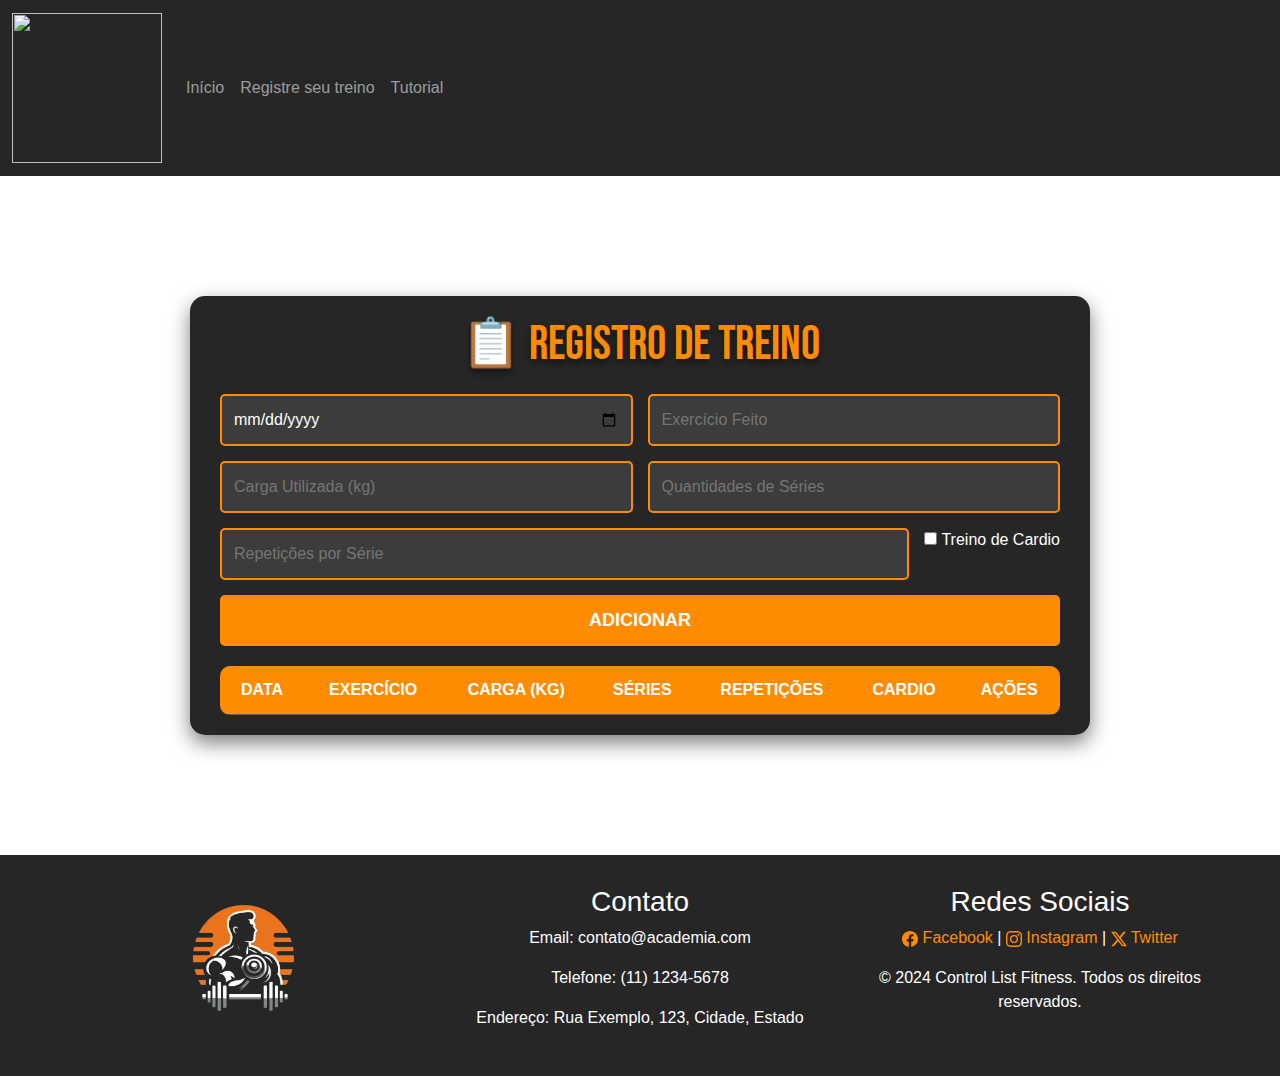
==== registro.html @ 843b9b17 "Atualização" ====
<!DOCTYPE html>
<html lang="pt-br">

<head>
    <meta charset="UTF-8">
    <meta name="viewport" content="width=device-width, initial-scale=1.0">
    <title>Registro de Treino</title>
    <link href="https://fonts.googleapis.com/css2?family=Bebas+Neue&family=Roboto+Condensed:wght@400;700&display=swap"
        rel="stylesheet">
    <link href="https://cdn.jsdelivr.net/npm/bootstrap@5.3.3/dist/css/bootstrap.min.css" rel="stylesheet"
        integrity="sha384-QWTKZyjpPEjISv5WaRU9OFeRpok6YctnYmDr5pNlyT2bRjXh0JMhjY6hW+ALEwIH" crossorigin="anonymous">
    <link rel="stylesheet"
        href="https://fonts.googleapis.com/css2?family=Material+Symbols+Outlined:opsz,wght,FILL,GRAD@24,400,0,0&icon_names=person" />
    <link rel="shortcut icon" href="favicon.ico" type="image/x-icon">
    <link rel="stylesheet" href="registro.css">
    <link rel="stylesheet" href="navbar.css">
</head>

<body>
    <header>
        <nav class="navbar navbar-expand-lg navbar-dark bg-dark" id="topo">
            <div class="container-fluid">
                <a class="navbar-brand" href="index.html">
                    <img src="logotipoacademia.png" alt="" id="">
                </a>
                <button class="navbar-toggler" type="button" data-bs-toggle="collapse" data-bs-target="#navbarNav"
                    aria-controls="navbarNav" aria-expanded="false" aria-label="Toggle navigation">
                    <span class="navbar-toggler-icon"></span>
                </button>

                <div class="collapse navbar-collapse" id="navbarNav">
                    <ul class="navbar-nav me-auto">
                        <li class="nav-item active">
                            <a class="nav-link" href="index.html">Início</a>
                        </li>
                        <li class="nav-item">
                            <a class="nav-link" href="registro.html">Registre seu treino</a>
                        </li>
                        <li class="nav-item">
                            <a class="nav-link" href="tutorial.html">Tutorial</a>
                        </li>
                    </ul>
                </div>
            </div>
        </nav>
    </header>

    <div class="container">
        <h1>📋 Registro de Treino</h1>
        <form id="data-form">
            <input type="date" id="date" required>
            <input type="text" id="exercise" placeholder="Exercício Feito" required>
            <input type="number" id="weight" placeholder="Carga Utilizada (kg)" required>
            <input type="number" id="series" placeholder="Quantidades de Séries" required>
            <input type="number" id="reps" placeholder="Repetições por Série" required>
            <div class="checkbox-group">
                <label>
                    <input type="checkbox" id="cardio"> Treino de Cardio
                </label>
            </div>
            <button type="submit">Adicionar</button>
        </form>
        <table>
            <thead>
                <tr>
                    <th>Data</th>
                    <th>Exercício</th>
                    <th>Carga (kg)</th>
                    <th>Séries</th>
                    <th>Repetições</th>
                    <th>Cardio</th>
                    <th>Ações</th>
                </tr>
            </thead>
            <tbody id="data-table">
                <!-- Linhas adicionadas dinamicamente -->
            </tbody>
        </table>
    </div>

    <footer>
        <div class="footer-container">
            <div class="footer-item"> <img src="SID (1).png" alt="Imagem do Rodapé"> </div>
            <div class="footer-item">
                <h3>Contato</h3>
                <p>Email: contato@academia.com</p>
                <p>Telefone: (11) 1234-5678</p>
                <p>Endereço: Rua Exemplo, 123, Cidade, Estado</p>
            </div>
            <div class="footer-item">
                <h3>Redes Sociais</h3>
                <p> <a class="rede" href="#"><svg xmlns="http://www.w3.org/2000/svg" width="16" height="16"
                            fill="currentColor" class="bi bi-facebook" viewBox="0 0 16 16">
                            <path
                                d="M16 8.049c0-4.446-3.582-8.05-8-8.05C3.58 0-.002 3.603-.002 8.05c0 4.017 2.926 7.347 6.75 7.951v-5.625h-2.03V8.05H6.75V6.275c0-2.017 1.195-3.131 3.022-3.131.876 0 1.791.157 1.791.157v1.98h-1.009c-.993 0-1.303.621-1.303 1.258v1.51h2.218l-.354 2.326H9.25V16c3.824-.604 6.75-3.934 6.75-7.951" />
                        </svg> Facebook</a> |
                    <a class="rede" href="#"><svg xmlns="http://www.w3.org/2000/svg" width="16" height="16"
                            fill="currentColor" class="bi bi-instagram" viewBox="0 0 16 16">
                            <path
                                d="M8 0C5.829 0 5.556.01 4.703.048 3.85.088 3.269.222 2.76.42a3.9 3.9 0 0 0-1.417.923A3.9 3.9 0 0 0 .42 2.76C.222 3.268.087 3.85.048 4.7.01 5.555 0 5.827 0 8.001c0 2.172.01 2.444.048 3.297.04.852.174 1.433.372 1.942.205.526.478.972.923 1.417.444.445.89.719 1.416.923.51.198 1.09.333 1.942.372C5.555 15.99 5.827 16 8 16s2.444-.01 3.298-.048c.851-.04 1.434-.174 1.943-.372a3.9 3.9 0 0 0 1.416-.923c.445-.445.718-.891.923-1.417.197-.509.332-1.09.372-1.942C15.99 10.445 16 10.173 16 8s-.01-2.445-.048-3.299c-.04-.851-.175-1.433-.372-1.941a3.9 3.9 0 0 0-.923-1.417A3.9 3.9 0 0 0 13.24.42c-.51-.198-1.092-.333-1.943-.372C10.443.01 10.172 0 7.998 0zm-.717 1.442h.718c2.136 0 2.389.007 3.232.046.78.035 1.204.166 1.486.275.373.145.64.319.92.599s.453.546.598.92c.11.281.24.705.275 1.485.039.843.047 1.096.047 3.231s-.008 2.389-.047 3.232c-.035.78-.166 1.203-.275 1.485a2.5 2.5 0 0 1-.599.919c-.28.28-.546.453-.92.598-.28.11-.704.24-1.485.276-.843.038-1.096.047-3.232.047s-2.39-.009-3.233-.047c-.78-.036-1.203-.166-1.485-.276a2.5 2.5 0 0 1-.92-.598 2.5 2.5 0 0 1-.6-.92c-.109-.281-.24-.705-.275-1.485-.038-.843-.046-1.096-.046-3.233s.008-2.388.046-3.231c.036-.78.166-1.204.276-1.486.145-.373.319-.64.599-.92s.546-.453.92-.598c.282-.11.705-.24 1.485-.276.738-.034 1.024-.044 2.515-.045zm4.988 1.328a.96.96 0 1 0 0 1.92.96.96 0 0 0 0-1.92m-4.27 1.122a4.109 4.109 0 1 0 0 8.217 4.109 4.109 0 0 0 0-8.217m0 1.441a2.667 2.667 0 1 1 0 5.334 2.667 2.667 0 0 1 0-5.334" />
                        </svg> Instagram</a> | <a class="rede" href="#"><svg xmlns="http://www.w3.org/2000/svg"
                            width="16" height="16" fill="currentColor" class="bi bi-twitter-x" viewBox="0 0 16 16">
                            <path
                                d="M12.6.75h2.454l-5.36 6.142L16 15.25h-4.937l-3.867-5.07-4.425 5.07H.316l5.733-6.57L0 .75h5.063l3.495 4.633L12.601.75Zm-.86 13.028h1.36L4.323 2.145H2.865z" />
                        </svg> Twitter</a>
                </p>
                <p>&copy; 2024 Control List Fitness. Todos os direitos reservados.</p>
            </div>
        </div>
    </footer>
    <script src="registro.js"></script>
</body>

</html>
---- registro.css ----
/* Estilo global */
body {
    font-family: 'Roboto Condensed', sans-serif;
    background: url('https://cdn.pixabay.com/photo/2017/02/24/21/34/dumbbells-2095069_1280.jpg') no-repeat center center fixed;
    background-size: cover;
    margin: 0;
    padding: 0;
    color: #ffffff;
}

/* Fundo escuro translúcido */
.container {
    background: rgba(0, 0, 0, 0.85);
    border-radius: 15px;
    padding: 20px 30px;
    max-width: 900px;
    margin: 120px auto;
    box-shadow: 0 8px 20px rgba(0, 0, 0, 0.5);
    animation: fadeIn 1s ease-in-out;
}

/* Título */
h1 {
    font-family: 'Bebas Neue', sans-serif;
    font-size: 3rem;
    text-align: center;
    color: #ff8c00;
    margin-bottom: 20px;
    text-shadow: 0 4px 6px rgba(0, 0, 0, 0.5);
}

/* Formulário */
form {
    display: flex;
    flex-wrap: wrap;
    gap: 15px;
    margin-bottom: 20px;
}

form input,
form button {
    flex: 1 1 calc(50% - 10px);
    padding: 12px;
    border: 2px solid #ff8c00;
    border-radius: 5px;
    font-size: 16px;
    background: rgba(255, 255, 255, 0.1);
    color: #ffffff;
    transition: all 0.3s ease;
}

form button {
    flex: 1 1 100%;
    background: #ff8c00;
    color: #ffffff;
    font-weight: bold;
    font-size: 18px;
    border: none;
    cursor: pointer;
    text-transform: uppercase;
}

form button:hover {
    background: #e67600;
    transform: translateY(-2px);
    box-shadow: 0 4px 10px rgba(255, 140, 0, 0.6);
}

form input:focus {
    outline: none;
    border-color: #e67600;
    box-shadow: 0 0 5px rgba(255, 140, 0, 0.5);
}

/* Tabela */
table {
    width: 100%;
    border-collapse: collapse;
    margin-top: 20px;
    background: rgba(255, 255, 255, 0.1);
    color: #ffffff;
    border-radius: 10px;
    overflow: hidden;
}

table th,
table td {
    padding: 12px 15px;
    text-align: center;
    font-size: 16px;
    border-bottom: 1px solid rgba(255, 255, 255, 0.2);
}

table th {
    background: #ff8c00;
    color: #ffffff;
    font-weight: bold;
    text-transform: uppercase;
}

table tbody tr:hover {
    background: rgba(255, 255, 255, 0.1);
}

table td:last-child {
    text-align: center;
}

/* Botão de remover */
button.delete {
    background: #e74c3c;
    color: white;
    border: none;
    padding: 5px 10px;
    border-radius: 5px;
    cursor: pointer;
    font-size: 14px;
    transition: all 0.3s ease;
}

button.delete:hover {
    background: #c0392b;
    transform: scale(1.1);
}

/* Botão de editar */
button.edit {
    background: #3498db;
    color: white;
    border: none;
    padding: 5px 10px;
    border-radius: 5px;
    cursor: pointer;
    font-size: 10px;
    transition: all 0.3s ease;
}

button.edit:hover {
    background: #2980b9;
    transform: scale(1.1);
}

/* Responsividade */
@media (max-width: 600px) {
    h1 {
        font-size: 2rem;
    }

    form input,
    form button {
        flex: 1 1 100%;
    }

    table th,
    table td {
        font-size: 14px;
    }
}

/* Animação de fadeIn */
@keyframes fadeIn {
    from {
        opacity: 0;
        transform: translateY(-20px);
    }
    to {
        opacity: 1;
        transform: translateY(0);
    }
}/* Responsividade aprimorada */
@media (max-width: 768px) {
    body {
        padding: 10px;
    }

    h1 {
        font-size: 2.5rem; /* Reduz o tamanho do título */
        text-align: center;
    }

    .container {
        padding: 15px 20px; /* Ajusta o espaçamento interno */
        max-width: 100%; /* Permite que o container ocupe toda a largura */
    }

    form input,
    form button {
        flex: 1 1 100%; /* Campos e botões ocupam toda a largura */
        margin-bottom: 10px; /* Espaçamento entre os elementos */
    }

    table {
        display: block; /* Torna a tabela um bloco */
        overflow-x: auto; /* Adiciona rolagem horizontal */
        white-space: nowrap; /* Evita quebra de texto */
        font-size: 14px; /* Reduz tamanho da fonte */
    }

    table th,
    table td {
        padding: 8px 10px; /* Ajusta o padding em telas pequenas */
        font-size: 12px; /* Ajusta o tamanho da fonte */
    }
}

@media (max-width: 480px) {
    h1 {
        font-size: 2rem; /* Reduz ainda mais o tamanho do título */
    }

    .container {
        padding: 10px 15px; /* Reduz o espaçamento interno */
    }

    /* Tabela vira cartões */
    table {
        display: block; /* Força o layout de bloco */
        border: 0;
    }

    table thead {
        display: none; /* Esconde o cabeçalho da tabela */
    }

    table tbody tr {
        display: block; /* Cada linha vira um cartão */
        margin-bottom: 10px;
        background: rgba(255, 255, 255, 0.1);
        border-radius: 10px;
        overflow: hidden;
        padding: 10px;
    }

    table td {
        display: block; /* Cada célula ocupa uma linha */
        text-align: right;
        font-size: 12px;
        padding: 5px 10px;
    }

    table td::before {
        content: attr(data-label); /* Adiciona o rótulo do dado */
        font-weight: bold;
        text-transform: uppercase;
        float: left;
        color: #ff8c00;
    }
}/* Responsividade do formulário de registro */
@media (max-width: 768px) {
    form {
        display: flex;
        flex-direction: column; /* Torna o layout vertical */
        align-items: stretch; /* Faz com que os campos preencham a largura */
        gap: 10px; /* Espaçamento entre campos */
    }

    form input,
    form button {
        width: 100%; /* Ocupa 100% da largura */
        margin: 0; /* Remove margens laterais */
    }
}

@media (max-width: 480px) {
    form {
        padding: 10px; /* Ajusta o espaçamento interno em telas pequenas */
    }

    form input,
    form button {
        font-size: 14px; /* Ajusta o tamanho da fonte */
        padding: 10px; /* Garante conforto para toques */
    }

    .container {
        padding: 15px; /* Reduz o padding geral */
    }

    table {
        font-size: 12px; /* Ajusta tamanho da tabela */
    }
    .checkbox-group {
        display: flex;
        align-items: center;
        margin-top: 10px;
    }
    
    .checkbox-group label {
        font-size: 16px;
        color: #ffffff;
    }
    
    .checkbox-group input {
        margin-right: 10px;
    }
    
}
---- navbar.css ----
html, body {
    margin: 0;
    padding: 0;
    height: 100%;
}

img{
    width: 150px;
    height: 150px;
}
.navbar {
    background-color: rgba(0, 0, 0, 0.85) !important;
}
footer {
    background-color: rgba(0, 0, 0, 0.85) !important; color: #fff; padding: 20px 0; text-align: center; margin: 0px; box-sizing: border-box;
}
.imagem{
    max-width: 1200px; margin: 0 auto; display: flex; justify-content: space-between; flex-wrap: wrap;
}
.rede{
    color: #ff8c00; text-decoration: none;
}
.ajustado{
    flex: 1 ; min-width: 200px;min-height: 100px;
}
body { font-family: Arial, sans-serif; } footer { background-color: black; color: #fff; padding: 20px 0; text-align: center; } .footer-container { max-width: 1200px; margin: 0 auto; display: flex; justify-content: space-between; flex-wrap: wrap; } .footer-item { flex: 1; min-width: 200px; padding: 10px; } @media (max-width: 768px) { .footer-container { flex-direction: column; align-items: center; } .footer-item { margin-bottom: 20px; } }
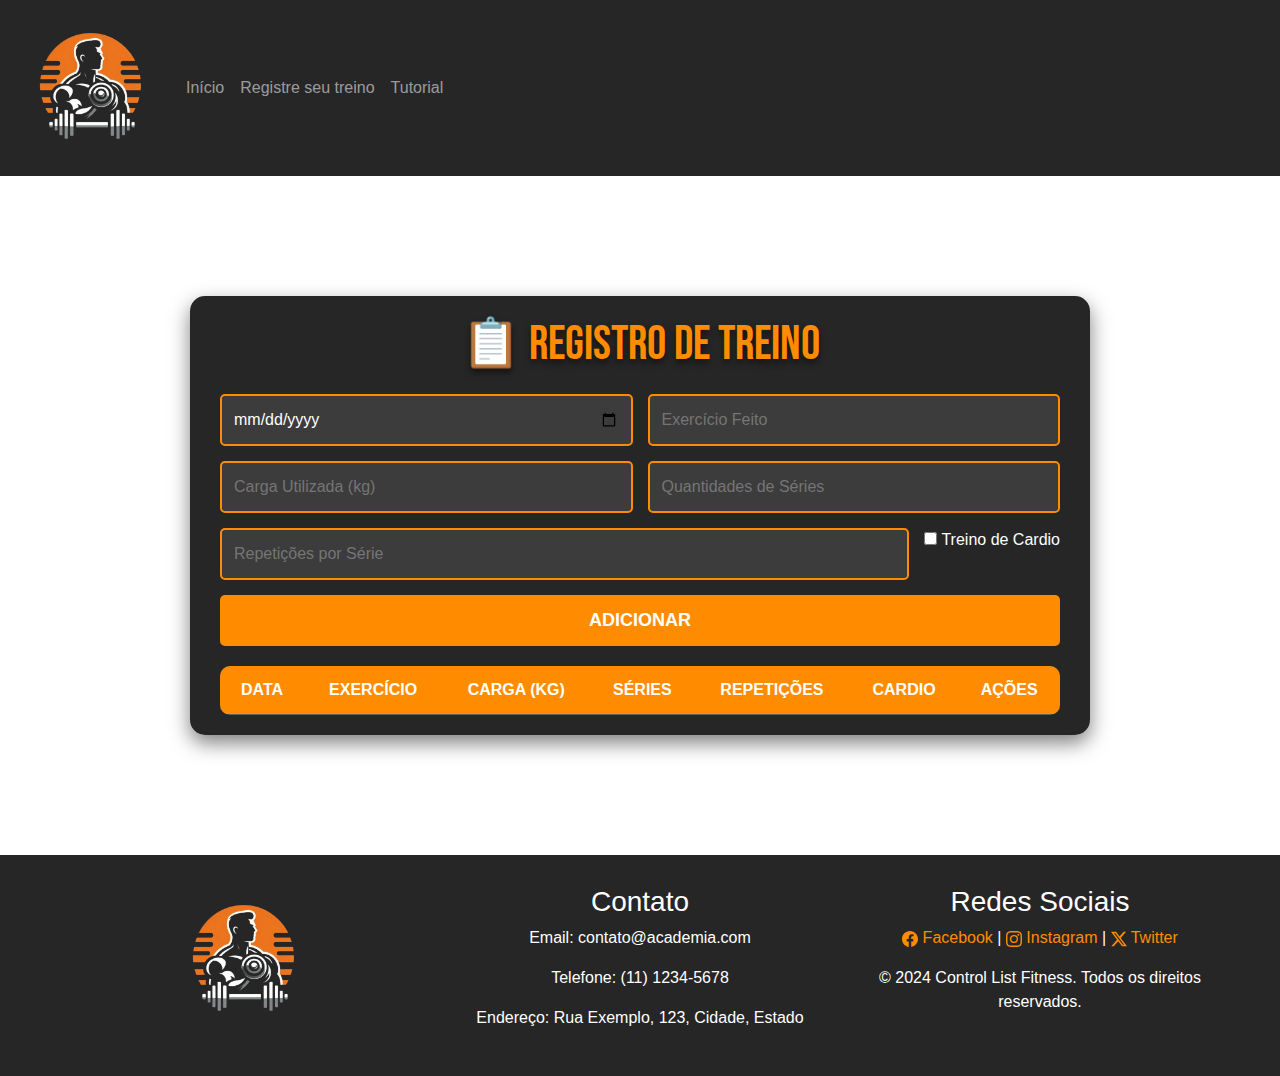
==== commit a579c048: "Atualização" ====
--- a/registro.html
+++ b/registro.html
@@ -7,6 +7,9 @@
     <title>Registro de Treino</title>
     <link href="https://fonts.googleapis.com/css2?family=Bebas+Neue&family=Roboto+Condensed:wght@400;700&display=swap"
         rel="stylesheet">
+    <script src="https://cdn.jsdelivr.net/npm/bootstrap@5.3.3/dist/js/bootstrap.bundle.min.js"
+        integrity="sha384-YvpcrYf0tY3lHB60NNkmXc5s9fDVZLESaAA55NDzOxhy9GkcIdslK1eN7N6jIeHz"
+        crossorigin="anonymous"></script>
     <link href="https://cdn.jsdelivr.net/npm/bootstrap@5.3.3/dist/css/bootstrap.min.css" rel="stylesheet"
         integrity="sha384-QWTKZyjpPEjISv5WaRU9OFeRpok6YctnYmDr5pNlyT2bRjXh0JMhjY6hW+ALEwIH" crossorigin="anonymous">
     <link rel="stylesheet"
@@ -21,7 +24,7 @@
         <nav class="navbar navbar-expand-lg navbar-dark bg-dark" id="topo">
             <div class="container-fluid">
                 <a class="navbar-brand" href="index.html">
-                    <img src="logotipoacademia.png" alt="" id="">
+                    <img src="SID (1).png" alt="" id="">
                 </a>
                 <button class="navbar-toggler" type="button" data-bs-toggle="collapse" data-bs-target="#navbarNav"
                     aria-controls="navbarNav" aria-expanded="false" aria-label="Toggle navigation">
@@ -89,17 +92,20 @@
             </div>
             <div class="footer-item">
                 <h3>Redes Sociais</h3>
-                <p> <a class="rede" href="#"><svg xmlns="http://www.w3.org/2000/svg" width="16" height="16"
-                            fill="currentColor" class="bi bi-facebook" viewBox="0 0 16 16">
+                <p> <a class="rede" href="https://www.facebook.com" target="_blank"><svg
+                            xmlns="http://www.w3.org/2000/svg" width="16" height="16" fill="currentColor"
+                            class="bi bi-facebook" viewBox="0 0 16 16">
                             <path
                                 d="M16 8.049c0-4.446-3.582-8.05-8-8.05C3.58 0-.002 3.603-.002 8.05c0 4.017 2.926 7.347 6.75 7.951v-5.625h-2.03V8.05H6.75V6.275c0-2.017 1.195-3.131 3.022-3.131.876 0 1.791.157 1.791.157v1.98h-1.009c-.993 0-1.303.621-1.303 1.258v1.51h2.218l-.354 2.326H9.25V16c3.824-.604 6.75-3.934 6.75-7.951" />
                         </svg> Facebook</a> |
-                    <a class="rede" href="#"><svg xmlns="http://www.w3.org/2000/svg" width="16" height="16"
-                            fill="currentColor" class="bi bi-instagram" viewBox="0 0 16 16">
+                    <a class="rede" href="https://www.instagram.com" target="_blank"><svg
+                            xmlns="http://www.w3.org/2000/svg" width="16" height="16" fill="currentColor"
+                            class="bi bi-instagram" viewBox="0 0 16 16">
                             <path
                                 d="M8 0C5.829 0 5.556.01 4.703.048 3.85.088 3.269.222 2.76.42a3.9 3.9 0 0 0-1.417.923A3.9 3.9 0 0 0 .42 2.76C.222 3.268.087 3.85.048 4.7.01 5.555 0 5.827 0 8.001c0 2.172.01 2.444.048 3.297.04.852.174 1.433.372 1.942.205.526.478.972.923 1.417.444.445.89.719 1.416.923.51.198 1.09.333 1.942.372C5.555 15.99 5.827 16 8 16s2.444-.01 3.298-.048c.851-.04 1.434-.174 1.943-.372a3.9 3.9 0 0 0 1.416-.923c.445-.445.718-.891.923-1.417.197-.509.332-1.09.372-1.942C15.99 10.445 16 10.173 16 8s-.01-2.445-.048-3.299c-.04-.851-.175-1.433-.372-1.941a3.9 3.9 0 0 0-.923-1.417A3.9 3.9 0 0 0 13.24.42c-.51-.198-1.092-.333-1.943-.372C10.443.01 10.172 0 7.998 0zm-.717 1.442h.718c2.136 0 2.389.007 3.232.046.78.035 1.204.166 1.486.275.373.145.64.319.92.599s.453.546.598.92c.11.281.24.705.275 1.485.039.843.047 1.096.047 3.231s-.008 2.389-.047 3.232c-.035.78-.166 1.203-.275 1.485a2.5 2.5 0 0 1-.599.919c-.28.28-.546.453-.92.598-.28.11-.704.24-1.485.276-.843.038-1.096.047-3.232.047s-2.39-.009-3.233-.047c-.78-.036-1.203-.166-1.485-.276a2.5 2.5 0 0 1-.92-.598 2.5 2.5 0 0 1-.6-.92c-.109-.281-.24-.705-.275-1.485-.038-.843-.046-1.096-.046-3.233s.008-2.388.046-3.231c.036-.78.166-1.204.276-1.486.145-.373.319-.64.599-.92s.546-.453.92-.598c.282-.11.705-.24 1.485-.276.738-.034 1.024-.044 2.515-.045zm4.988 1.328a.96.96 0 1 0 0 1.92.96.96 0 0 0 0-1.92m-4.27 1.122a4.109 4.109 0 1 0 0 8.217 4.109 4.109 0 0 0 0-8.217m0 1.441a2.667 2.667 0 1 1 0 5.334 2.667 2.667 0 0 1 0-5.334" />
-                        </svg> Instagram</a> | <a class="rede" href="#"><svg xmlns="http://www.w3.org/2000/svg"
-                            width="16" height="16" fill="currentColor" class="bi bi-twitter-x" viewBox="0 0 16 16">
+                        </svg> Instagram</a> | <a class="rede" href="https://www.x.com" target="_blank"><svg
+                            xmlns="http://www.w3.org/2000/svg" width="16" height="16" fill="currentColor"
+                            class="bi bi-twitter-x" viewBox="0 0 16 16">
                             <path
                                 d="M12.6.75h2.454l-5.36 6.142L16 15.25h-4.937l-3.867-5.07-4.425 5.07H.316l5.733-6.57L0 .75h5.063l3.495 4.633L12.601.75Zm-.86 13.028h1.36L4.323 2.145H2.865z" />
                         </svg> Twitter</a>
